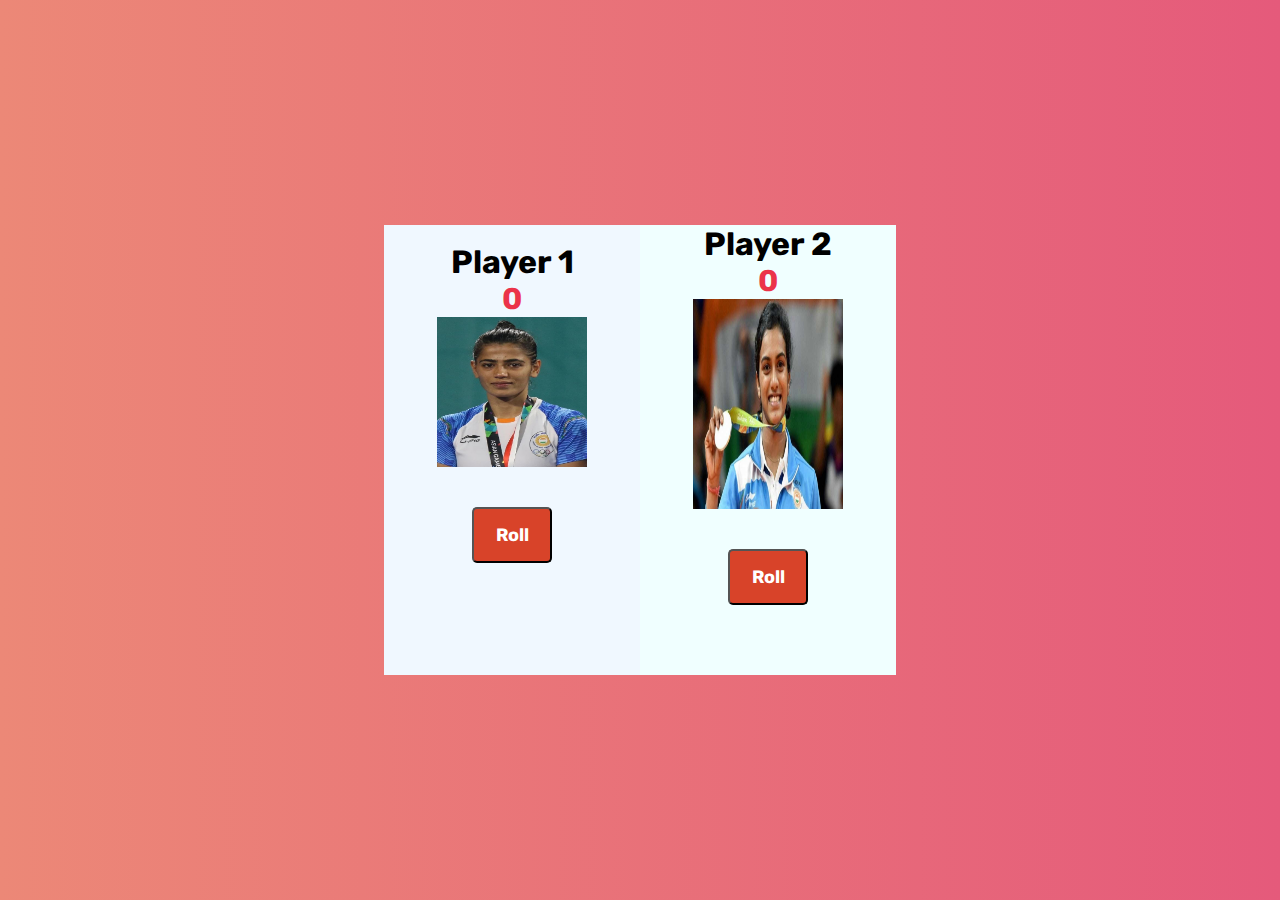
==== 2nd_class/game.html @ 35e0e28d "Game page created along with its js and css code" ====
<!DOCTYPE html>
<html lang="en">
<head>
    <meta charset="UTF-8">
    <meta name="viewport" content="width=device-width, initial-scale=1.0">
    <title>Players form</title>
    <link rel="stylesheet" href="https://cdnjs.cloudflare.com/ajax/libs/font-awesome/6.5.1/css/all.min.css">
    <link  rel="stylesheet"  href="./css/game.css" />
</head>
<body>

    <div class ="container">
        <div class="players-details">
            <div class="player1">
                <h1>Player 1</h1>
      <!-- <div class="input-boxes"> -->
                <div class="input-group">
                    <label id="score1" class="labels">0</label>
                </div>
                <img src="/assets/player1.jpg" alt=""  height="150px" width="150px">
                <div class="input-group button">
                    <!-- <input type="submit" value="Roll Dice" id="rolldice1" /> -->
                    <button id="rolldice1" class="diceButton">Roll</button>
                </div>
            </div>
            <div class="player2">
                <h1>Player 2</h1>
                <div class="input-group">
                    <label id="score2" class="labels">0</label>
                </div>
                <img src="/assets/player2.jpg" alt="" height="250px" width="150px">
                <div class="input-group button">
                    <!-- <input type="submit" value="Roll Dice" id="rolldice2" /> -->
                    <button id="rolldice2" class="diceButton">Roll</button>
                </div>
            </div>
            <!-- </div> -->
        </div>
    </div>


</body>
<script src="scripts/game.js">

</script>
</html>
---- 2nd_class/css/game.css ----
@import url("https://fonts.googleapis.com/css2?family=Rubik:wght@300&display=swap");

* {
    padding: 0;
    margin: 0;
    box-sizing: border-box;
    font-family: "Rubik", sans-serif;
}


.container {
    max-width: 100%;
    min-height: 100vh;
    background: linear-gradient(to right, #ec8877, #e55a7b)
}



.players-details{
    width: 100%;
    height: 100vh;
    display: flex;
    justify-content: center;
    align-items: center;
}

.player1{
    height: 50vh;
    background-color: aliceblue;
    width: 20%;
    display: flex;
    flex-direction: column;
    justify-content: center;
    align-items: center;

}

.player2{
    height: 50vh;
    background-color: azure;
    width: 20%;
    display: flex;
    flex-direction: column;
    justify-content: center;
    align-items: center;

}

.button {
    margin-top: 40px;
    margin-left: 170px;      /*Other options to display the Role Dice button at Center  */
    height: 150px;
    width: 250px;
}

.button input {
    color: #ffffff;
    font-size: 15px;
    font-weight: bold;
    background: #d84329;
    border-radius: 5px;
    padding: 15px;
    cursor: pointer;
    transition: all 4s ease;
}

.button input:hover {
    background: linear-gradient(to right, #eb3349, #f45c43)
}

.score{
    font-size: 3rem;
}

.labels{
    color: #eb3349;
    font-size: 30px;
    font-weight: bold;
}

.diceButton{
    color: #ffffff;
    font-size: 18px;
    font-weight: bold;
    background: #d84329;
    border-radius: 5px;
    padding: 15px;
    cursor: pointer;
    transition: all 4s ease;
    width: 80px;
}

.diceButton:hover {
    background: linear-gradient(to right, #eb3349, #f45c43)
}
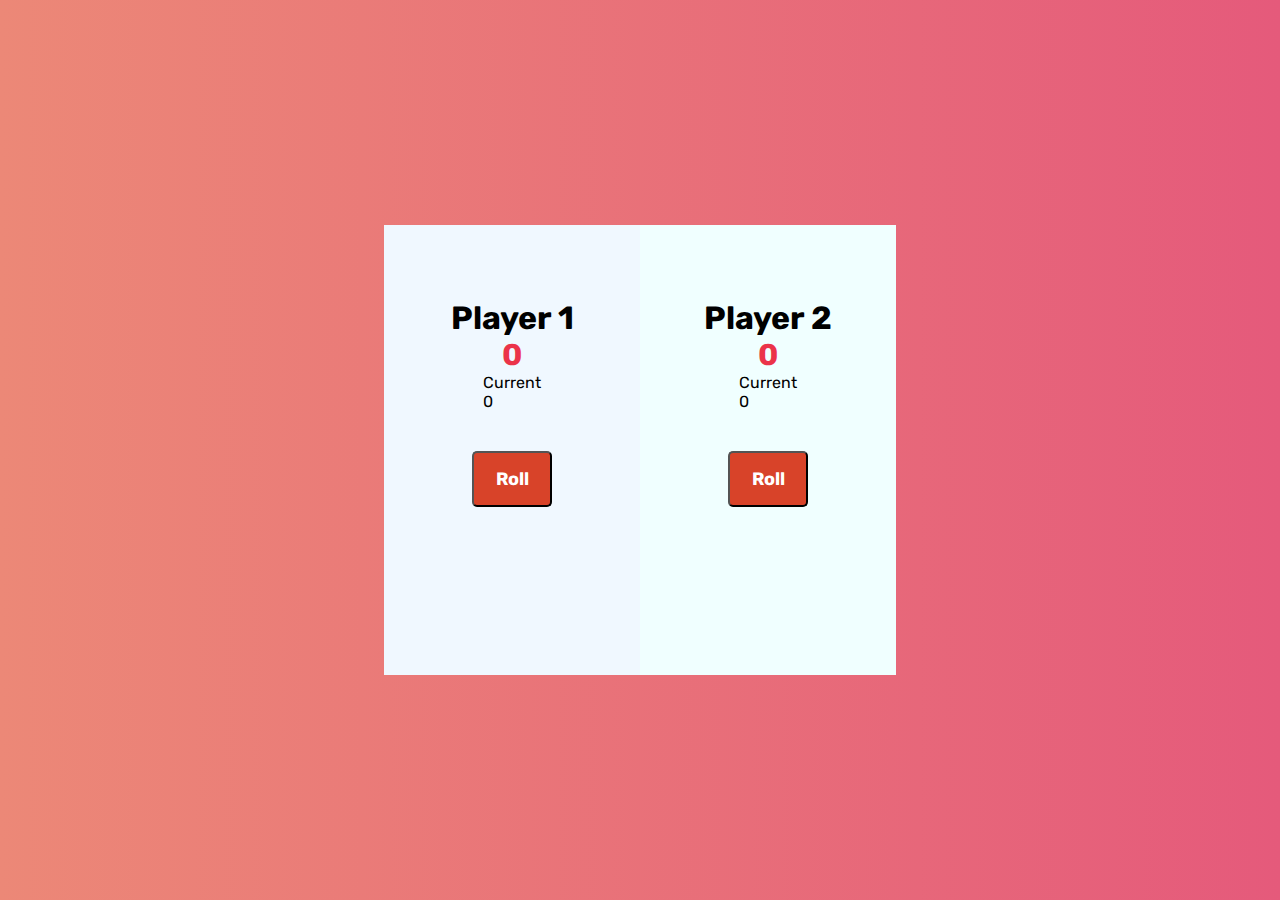
==== commit 7dc7c2b9: "did dice images change on click of roll buttons for both players" ====
--- a/2nd_class/game.html
+++ b/2nd_class/game.html
@@ -1,46 +1,50 @@
 <!DOCTYPE html>
 <html lang="en">
+
 <head>
-    <meta charset="UTF-8">
-    <meta name="viewport" content="width=device-width, initial-scale=1.0">
+    <meta charset="UTF-8" />
+    <meta name="viewport" content="width=device-width, initial-scale=1.0" />
     <title>Players form</title>
-    <link rel="stylesheet" href="https://cdnjs.cloudflare.com/ajax/libs/font-awesome/6.5.1/css/all.min.css">
-    <link  rel="stylesheet"  href="./css/game.css" />
+    <link rel="stylesheet" href="https://cdnjs.cloudflare.com/ajax/libs/font-awesome/6.5.1/css/all.min.css" />
+    <link rel="stylesheet" href="./css/game.css" />
 </head>
+
 <body>
-
-    <div class ="container">
+    <div class="container">
         <div class="players-details">
             <div class="player1">
                 <h1>Player 1</h1>
-      <!-- <div class="input-boxes"> -->
+
                 <div class="input-group">
                     <label id="score1" class="labels">0</label>
                 </div>
-                <img src="/assets/player1.jpg" alt=""  height="150px" width="150px">
+                <img src="/assets/Dice-1.png" class="dice" height="150px" width="150px" />
+                <div class="current">
+                    <p class="current_label">Current</p>
+                    <label  class="current_score" id="current_1">0</label>
+                </div>
                 <div class="input-group button">
-                    <!-- <input type="submit" value="Roll Dice" id="rolldice1" /> -->
                     <button id="rolldice1" class="diceButton">Roll</button>
                 </div>
             </div>
+
             <div class="player2">
                 <h1>Player 2</h1>
                 <div class="input-group">
                     <label id="score2" class="labels">0</label>
                 </div>
-                <img src="/assets/player2.jpg" alt="" height="250px" width="150px">
+                <img src="/assets/Dice-1.png" class="dice2" height="250px" width="150px" />
+                <div class="current">
+                    <p class="current_label">Current</p>
+                    <label  class="current_score" id="current_2">0</label>
+                </div>
                 <div class="input-group button">
-                    <!-- <input type="submit" value="Roll Dice" id="rolldice2" /> -->
-                    <button id="rolldice2" class="diceButton">Roll</button>
+                    <button id="rolldice2" class="diceButton2">Roll</button>
                 </div>
             </div>
-            <!-- </div> -->
         </div>
     </div>
+</body>
+<script src="scripts/game.js"></script>
 
-
-</body>
-<script src="scripts/game.js">
-
-</script>
 </html>--- a/2nd_class/css/game.css
+++ b/2nd_class/css/game.css
@@ -90,6 +90,26 @@
     width: 80px;
 }
 
+.diceButton2{
+    color: #ffffff;
+    font-size: 18px;
+    font-weight: bold;
+    background: #d84329;
+    border-radius: 5px;
+    padding: 15px;
+    cursor: pointer;
+    transition: all 4s ease;
+    width: 80px;
+}
+
 .diceButton:hover {
     background: linear-gradient(to right, #eb3349, #f45c43)
+}
+
+.diceButton2:hover {
+    background: linear-gradient(to right, #eb3349, #f45c43)
+}
+
+.hidden{
+    display: none;
 }